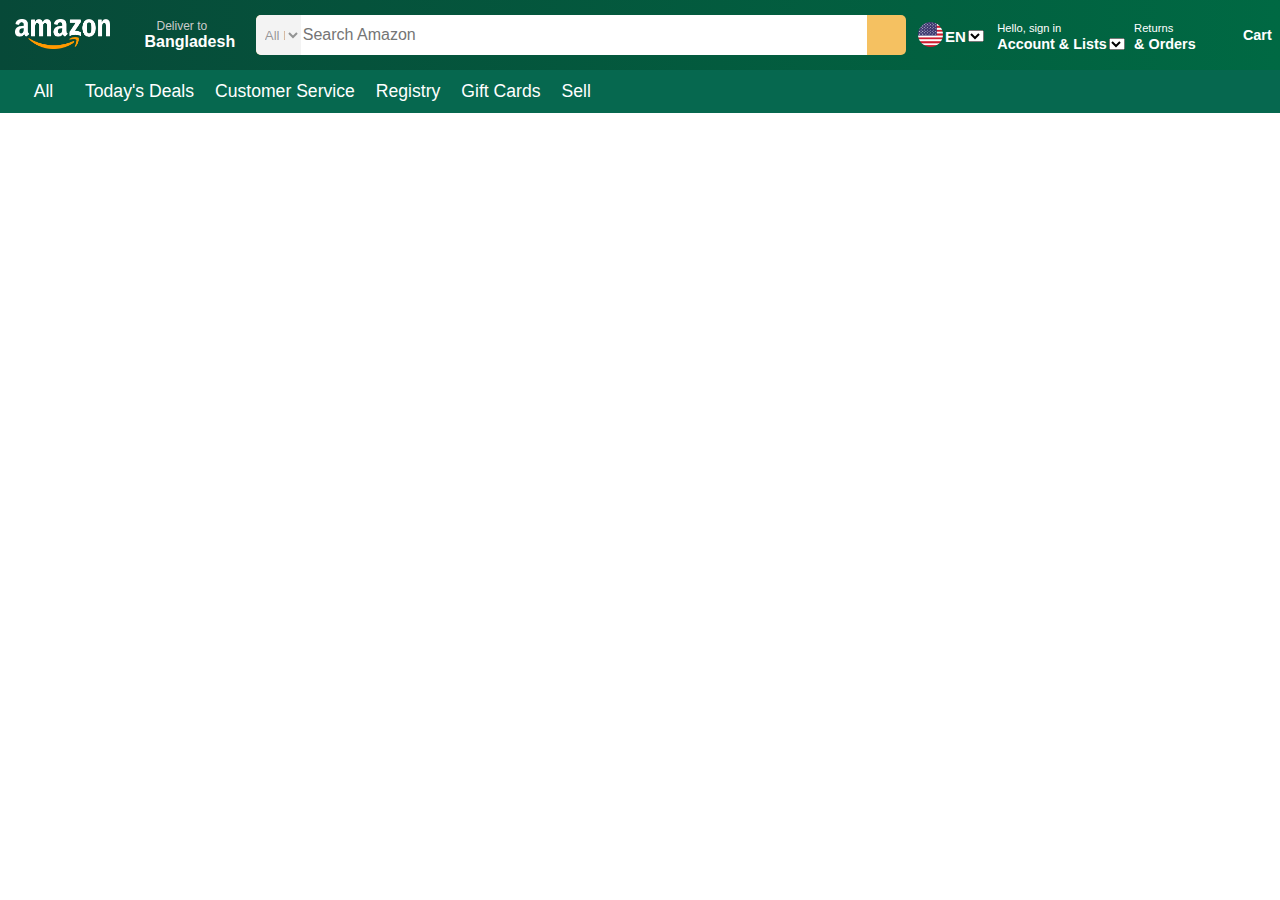
==== index.html @ 2ed767a7 "Nav-Panel updated" ====
<!DOCTYPE html>
<html lang="en">
<head>
    <meta charset="UTF-8">
    <meta name="viewport" content="width=device-width, initial-scale=1.0">
    <title>Amazon</title>
    <link rel="stylesheet" href="https://cdnjs.cloudflare.com/ajax/libs/font-awesome/6.6.0/css/all.min.css" integrity="sha512-Kc323vGBEqzTmouAECnVceyQqyqdsSiqLQISBL29aUW4U/M7pSPA/gEUZQqv1cwx4OnYxTxve5UMg5GT6L4JJg==" crossorigin="anonymous" referrerpolicy="no-referrer" />
    <link rel="stylesheet" href="./style/style.css">
</head>
<body>
    <header>
        <div class="navbar">
            <div class="nav-logo border">
                <img class="logo" src="./assets/logo3_white.png" alt="Amazon Logo">
            </div>
            <div class="nav-address border">
                <p class="add-first">Deliver to</p>
                <div class="icon-address">
                    <i class="fa-solid fa-location-dot"></i>
                    <p class="add-second">Bangladesh</p>
                </div>
            </div>
            <div class="nav-search">
                <select class="search-select" name="" id="">
                    <option value=""><p>All Department</p></option>
                    <option value="">Electronics</option>
                    <option value="">Mobile</option>
                    <option value="">Computer and Gadgets</option>
                </select>
                <input class="search-input" type="text" name="" id="" placeholder="Search Amazon">
                <div class="search-icon">
                    <i class="fa-solid fa-magnifying-glass"></i>
                </div>
            </div>
            <div class="nav-language border">
                <span class="nav-lang">
                    <div class="nav-lang-flag">
                    </div>
                    <p class="nav-lang-text">EN</p>
                    <select class="nav-lang-select" name="" id="">
                        <option value=""></option>
                        <option value="">English-EN</option>
                    </select>
                </span>
            </div>
            <div class="nav-signin border">
                <p><span>Hello, sign in</span></p>
                <span class="nav-account">
                 <p class="nav-second">Account & Lists</p>
                 <select class="nav-lang-select" name="" id="">
                     <option value=""></option>
                     <option value=""></option>
                 </select>
                </span>
            </div>
            <div class="nav-order border">
                <p><span>Returns</span></p>
                <p class="nav-second">& Orders</p>
            </div>
            <div class="nav-cart border">
                <div class="nav-cart-icon">
                    <i class="fa-solid fa-cart-shopping"></i>
                </div>
                <p class="nav-second">Cart</p>
            </div>
        </div>
        <div class="panel">
            <div class="panel-all border">
                <i class="fa-solid fa-bars"></i>
                All
            </div>
            <div class="panel-op">
                <p class="border">Today's Deals</p>
                <p class="border">Customer Service</p>
                <p class="border">Registry</p>
                <p class="border">Gift Cards</p>
                <p class="border">Sell</p>
            </div>
        </div>
    </header>
</body>
</html>
---- style/style.css ----
* {
    margin: 0px;
    font-family: Arial;
    border: border-box;
}

.navbar {
    height: 70px;
    background: linear-gradient(90deg, #074938 , #006943);
    color: white;
    display: flex;
    align-items: center;
    justify-content: space-evenly;
    border : none;

}

.border {
    border : 1px solid transparent;
}

.border:hover {
    cursor: pointer;
    border: 1px solid white;
}

/* Logo Box */

.nav-logo {
    margin: 1px;
    padding: 1px 8px 0px 6px;
    height: 49px;
    width: 99px;
    justify-items: center;
    align-content: center;
}

.logo {
    height: 30px;
    width: 95px;
}


/* Address Box */
.nav-address {
    padding: 0 9px 0 9px;
    margin: 1px;
    height: 50px;
    width: 95px;
    align-content: center;
}

.icon-address {
    display: flex;
    align-items: center;
}

.add-first {
    color: #cccccc;
    font-weight: normal;
    font-size: 0.75rem;
    justify-self: left;
    margin-left: 14px;
}

.add-second {
    color: white;
    font-size: 1rem;
    font-weight: bold;
    margin-left: 2px;
}

/* Search Box */
.nav-search {
    display: flex;
    justify-content: space-evenly;
    align-items: center;
    background-color: rgb(245, 193, 97);
    width: 650px;
    height: 40px;
    border-radius: 5px;
}

.search-select {
    display: inline-block;
    background-color: #f3f3f3;
    color: rgba(15, 17, 17, 0.425);
    width: 45px;
    height: 40px;
    text-align: center;
    border: none;
    padding-left: 5px;
    border-radius: 5px 0px 0px 5px;
}

.search-select:hover {
    background-color: #cccccc;
    color: #0f1111;
}

.search-input {
    width: 100%;
    height: 38px;
    border: none;
    font-size: 1rem;
}

.search-icon {
    display: flex;
    width: 45px;
    height: 40px;
    align-items: center;
    justify-content: center;
    font-size: 1.3rem;
    color: #0f1111b7;
    border-radius: 0px 5px 5px 0px;
    border: none;
}

.search-icon:hover {
    cursor: pointer;
    background-color: rgba(253, 177, 35, 0.945);
    color: #0f1111;
}

/* Language Box */
.nav-language {
    height: 50px;
    width: 74px;
    justify-items: center;
    align-content: center;
}

.nav-lang {
    display: flex;
    justify-content: space-evenly;
    align-items: center;
}

.nav-lang-flag {
    height: 25px;
    width: 25px;
    margin: 0px 2px 1px 0px;
    background-image: url(/assets/usa_flag.png);
    background-size: cover;
    border-radius: 50%;
}

.nav-lang-text {
    font-size: 15px;
    font-weight: bolder;
    text-align: center;
    height: 15px;

}

.nav-lang-select {
    height: 12px;
    width: 16px;
    margin: 2px 0px 0px 2px;
}

/* Account Box */
.nav-signin {
    height: 50px;
    width: auto;
    justify-items: flex-start;
    align-content: center;

}

.nav-account {
    display: flex;
}

span {
    font-size: 0.7rem;
}

.nav-second {
    font-size: 0.9rem;
    font-weight: bold;
}

.nav-order {
    height: 50px;
    width: auto;
    justify-items: flex-start;
    align-content: center;
}

/* Cart box */

.nav-cart {
    display: flex;
    height: 50px;
    justify-items: center;
    align-items: center;
}

.nav-cart-icon {
    height: 25px;
    width: 38px;
    text-align: center;
    font-size: 2rem;
}

/* Panel */

.panel {
    height: 43px;
    background-color: #06684f;
    color: white;
    font-size: 1.1rem;
    display: flex;
    align-items: center;
    justify-content: left;
    padding-left: 10px;
}

.panel-op {
    display: flex;
    text-align: center;
    justify-content: space-evenly;
    gap: 15px;
    margin-left: 10px;

}

.panel-all {
    height: 36px;
    width: 60px;
    display: flex;
    align-items: center;
    justify-content: center;
    border: 1px solid transparent;
    gap: 5px;

}

.panel-op p {
    height: 35px;
    display: flex;
    align-items: center;
    justify-content: center;
    border: 1px solid transparent;
    padding: 2px;
}
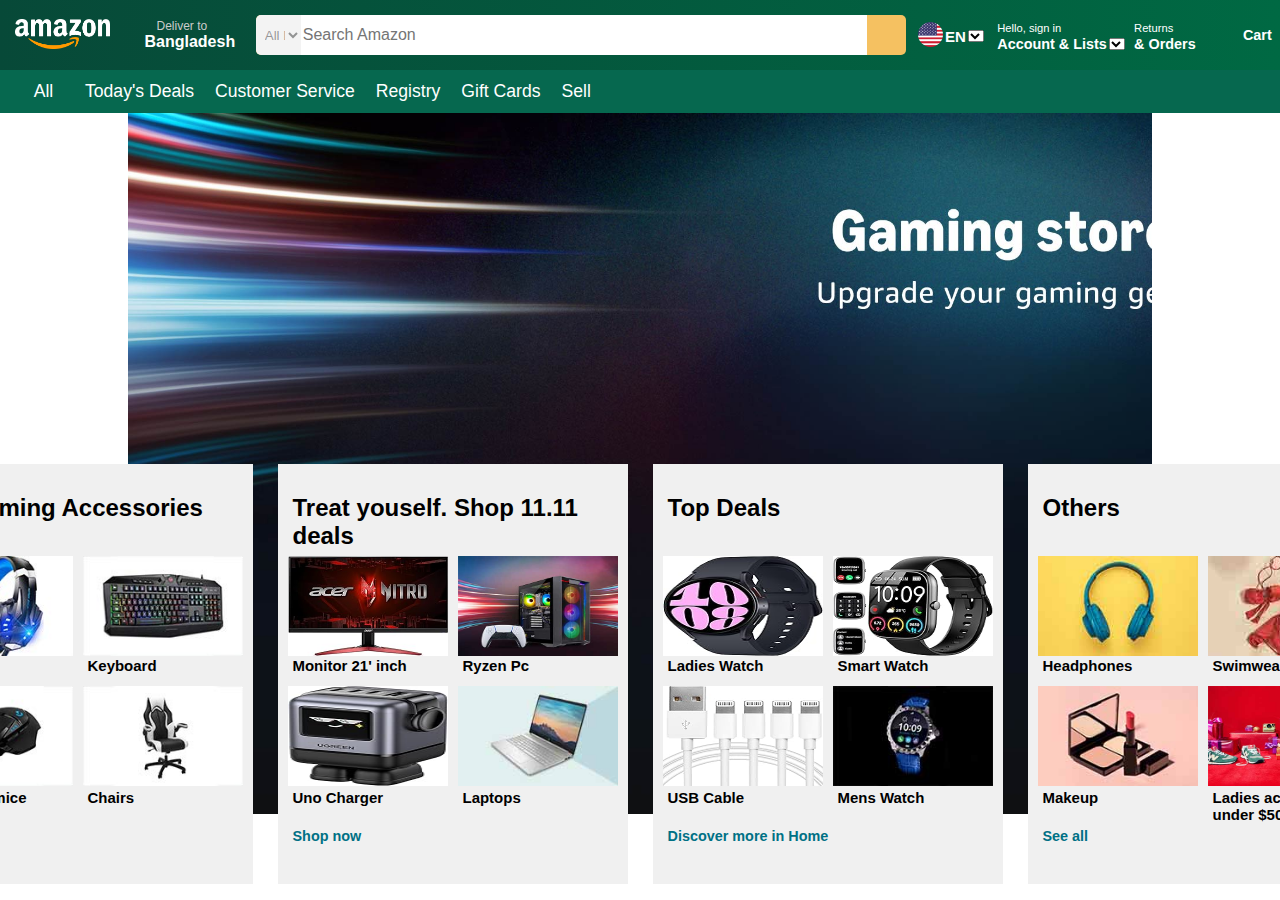
==== commit c363968a: "herosection added" ====
--- a/index.html
+++ b/index.html
@@ -78,5 +78,79 @@
             </div>
         </div>
     </header>
+    <main>
+        <div class="herosection">
+            <div class="herosection-img">
+
+            </div>
+            <div class="herosection-shop">
+                <div class="shop-box">
+                    <h1>Top Gaming Accessories</h1>
+                    <div class="shop-box-grid Grid">
+                        <img src="./assets/gaming_accessories1.png" alt="">
+                        <img src="./assets/gaming_accessories2.png" alt="">
+                        <img src="./assets/gaming_accessories3.png" alt="">
+                        <img src="./assets/gaming_accessories4.png" alt="">
+                    </div>
+                    <div class="shop-box-grid-text Grid">
+                        <h3>Headsets</h3>
+                        <h3>Keyboard</h3>
+                        <h3>Computer mice</h3>
+                        <h3>Chairs</h3>
+                    </div>
+                    <p>See more</p>
+                </div>
+                <div class="shop-box">
+                    <h1>Treat youself. Shop 11.11 deals</h1>
+                    <div class="shop-box-grid Grid">
+                        <img src="./assets/top_deal1.png" alt="">
+                        <img src="./assets/top_deal2.png" alt="">
+                        <img src="./assets/top_deal3.png" alt="">
+                        <img src="./assets/top_deal4.png" alt="">
+                    </div>
+                    <div class="shop-box-grid-text Grid">
+                        <h3>Monitor 21' inch</h3>
+                        <h3>Ryzen Pc</h3>
+                        <h3>Uno Charger</h3>
+                        <h3>Laptops</h3>
+                    </div>
+                    <p>Shop now</p>
+                </div>
+                <div class="shop-box">
+                   <h1>Top Deals</h1>
+                   <div class="shop-box-grid Grid">
+                        <img src="./assets/gadget1.png" alt="">
+                        <img src="./assets/gadget2.png" alt="">
+                        <img src="./assets/gadget3.png" alt="">
+                        <img src="./assets/gadget4.png" alt="">
+                   </div>
+                   <div class="shop-box-grid-text Grid">
+                        <h3>Ladies Watch</h3>
+                        <h3>Smart Watch</h3>
+                        <h3>USB Cable</h3>
+                        <h3>Mens Watch</h3>
+                </div>
+                   <p>Discover more in Home</p>
+                </div>
+                <div class="shop-box">
+                    <h1>Others</h1>
+                    <div class="shop-box-grid Grid">
+                        <img src="./assets/gadget5.png" alt="">
+                        <img src="./assets/others1.png" alt="">
+                        <img src="./assets/others2.png" alt="">
+                        <img src="./assets/others3.png" alt="">
+
+                    </div>
+                    <div class="shop-box-grid-text Grid">
+                        <h3>Headphones</h3>
+                        <h3>Swimwears</h3>
+                        <h3>Makeup</h3>
+                        <h3>Ladies accessories under $50</h3>
+                    </div>
+                    <p>See all</p>
+                </div>
+            </div>
+        </div>
+    </main>
 </body>
 </html>--- a/style/style.css
+++ b/style/style.css
@@ -12,7 +12,6 @@
     align-items: center;
     justify-content: space-evenly;
     border : none;
-
 }
 
 .border {
@@ -246,3 +245,93 @@
     border: 1px solid transparent;
     padding: 2px;
 }
+
+/* herosection */
+
+.herosection {
+    display: flex;
+    align-items: center;
+    flex-direction: column;
+    position: relative;
+}
+
+.herosection-img {
+    height: 700px;
+    width: 80%;
+    background-image: url(../assets/Banner.png);
+    background-size: cover;
+    border-bottom: 1px solid #0f1111;
+}
+
+.herosection-shop {
+    display: flex;
+    gap: 25px;
+    position: absolute;
+    top: 50%;
+    z-index: 0;
+}
+
+.shop-box {
+    position: relative;
+    height: 420px;
+    width: 350px;
+    background-color: rgb(240, 240, 240);
+}
+
+.shop-box:hover {
+    background-color: rgb(230, 230, 230);
+}
+
+.shop-box-grid {
+    position: absolute;
+    display: grid;
+    grid-template-columns: 160px 160px;
+    gap: 10px;
+    row-gap: 30px;
+    top: 22%;
+    left: 10px;
+
+}
+
+.shop-box-grid-text {
+    position: absolute;
+    display: grid;
+    grid-template-columns: 170px 170px;
+    row-gap: 115px; 
+    top: 46%;
+    left: 15px;
+    font-size: 0.8rem;
+    font-weight: none;
+}
+
+.shop-box-grid img {
+    height: 100px;
+    width: 160px;
+}
+
+.shop-box h1 {
+    font-size: 1.5rem;
+    display: flex;
+    justify-content: left;
+    margin-top: 30px;
+    margin-left: 15px;
+    text-align: left;
+}
+
+.shop-box p {
+    position: absolute;
+    bottom: 40px;
+    left: 15px;
+    font-size: 0.9rem;
+    font-weight: 700;
+    color: #007185;
+}
+
+.shop-box p:hover {
+    cursor: pointer;
+    color: rgb(253, 115, 35);
+}
+
+.Grid:hover {
+    cursor: pointer;
+}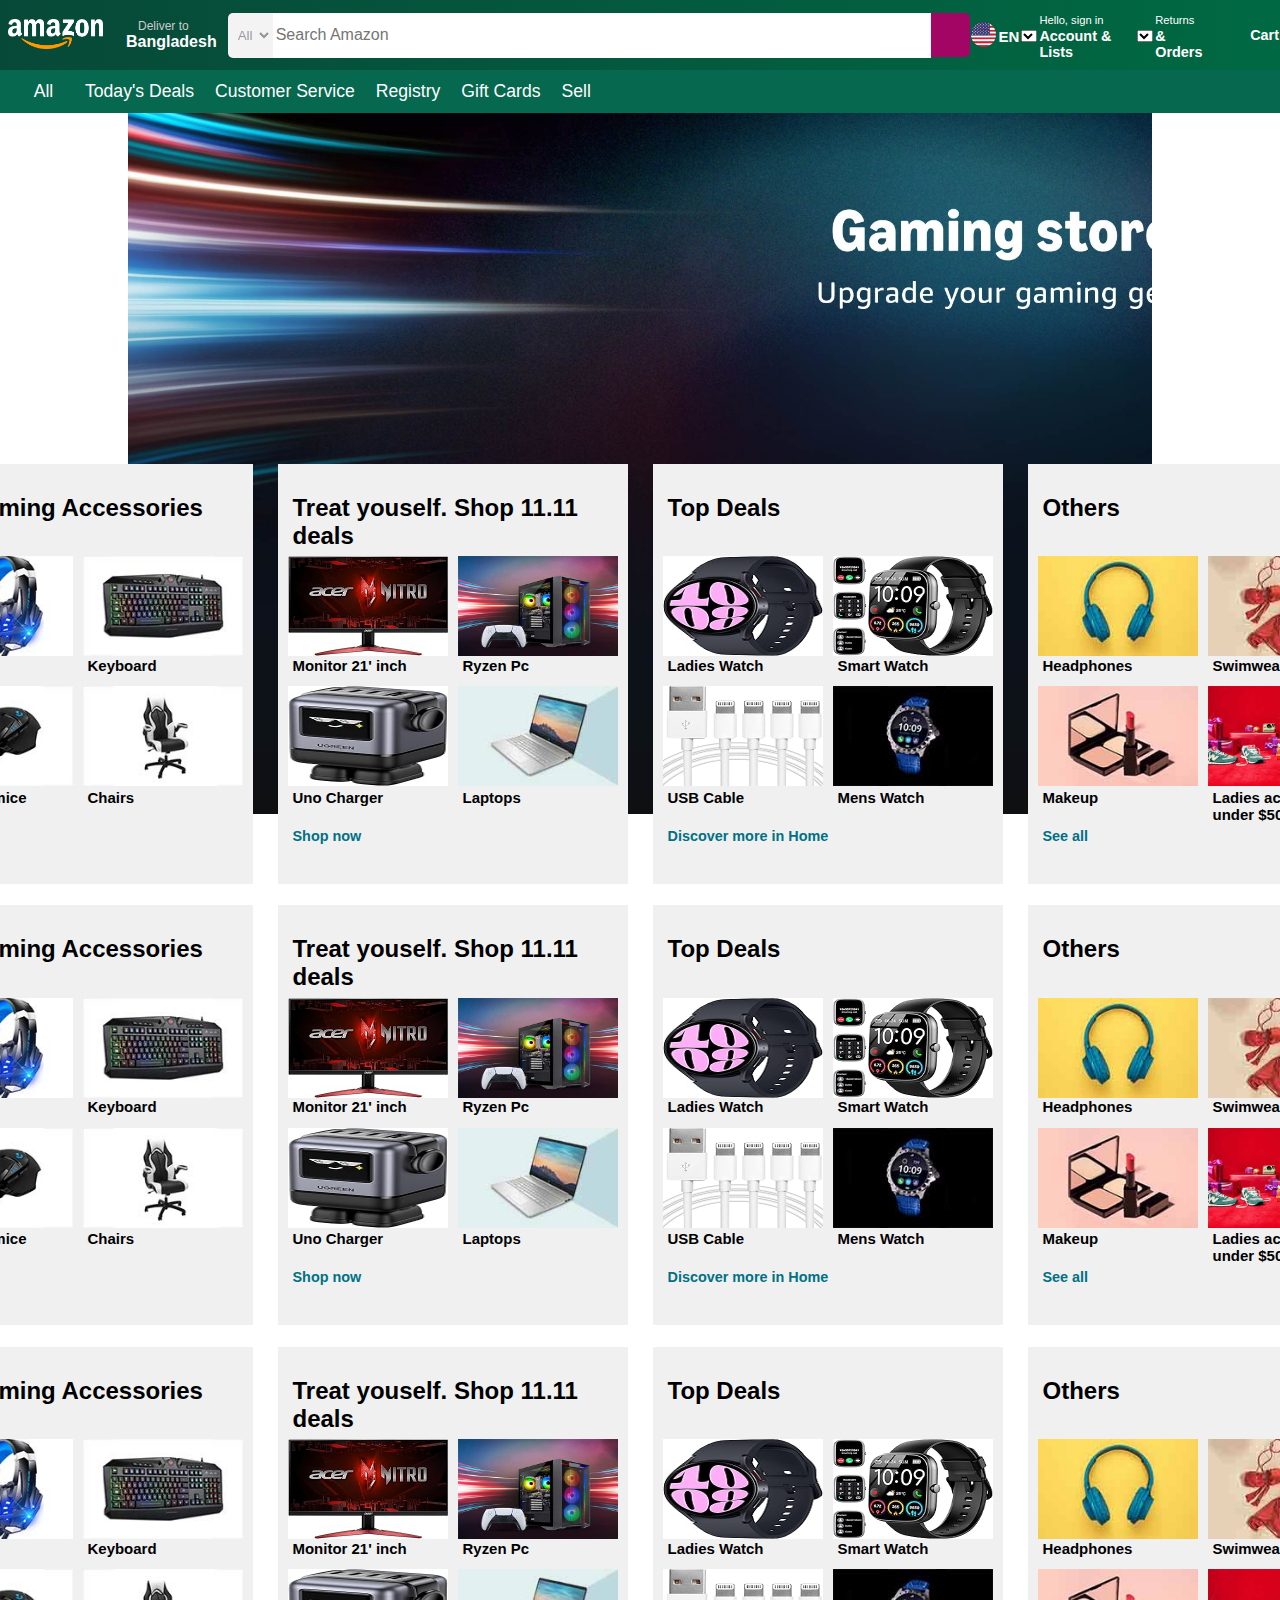
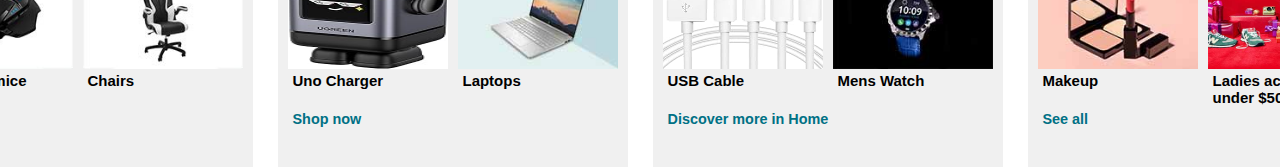
==== commit 132bd404: "new shop section added" ====
--- a/index.html
+++ b/index.html
@@ -150,6 +150,140 @@
                     <p>See all</p>
                 </div>
             </div>
+            <div class="herosection-shop_3">
+                <div class="shop-box">
+                    <h1>Top Gaming Accessories</h1>
+                    <div class="shop-box-grid Grid">
+                        <img src="./assets/gaming_accessories1.png" alt="">
+                        <img src="./assets/gaming_accessories2.png" alt="">
+                        <img src="./assets/gaming_accessories3.png" alt="">
+                        <img src="./assets/gaming_accessories4.png" alt="">
+                    </div>
+                    <div class="shop-box-grid-text Grid">
+                        <h3>Headsets</h3>
+                        <h3>Keyboard</h3>
+                        <h3>Computer mice</h3>
+                        <h3>Chairs</h3>
+                    </div>
+                    <p>See more</p>
+                </div>
+                <div class="shop-box">
+                    <h1>Treat youself. Shop 11.11 deals</h1>
+                    <div class="shop-box-grid Grid">
+                        <img src="./assets/top_deal1.png" alt="">
+                        <img src="./assets/top_deal2.png" alt="">
+                        <img src="./assets/top_deal3.png" alt="">
+                        <img src="./assets/top_deal4.png" alt="">
+                    </div>
+                    <div class="shop-box-grid-text Grid">
+                        <h3>Monitor 21' inch</h3>
+                        <h3>Ryzen Pc</h3>
+                        <h3>Uno Charger</h3>
+                        <h3>Laptops</h3>
+                    </div>
+                    <p>Shop now</p>
+                </div>
+                <div class="shop-box">
+                   <h1>Top Deals</h1>
+                   <div class="shop-box-grid Grid">
+                        <img src="./assets/gadget1.png" alt="">
+                        <img src="./assets/gadget2.png" alt="">
+                        <img src="./assets/gadget3.png" alt="">
+                        <img src="./assets/gadget4.png" alt="">
+                   </div>
+                   <div class="shop-box-grid-text Grid">
+                        <h3>Ladies Watch</h3>
+                        <h3>Smart Watch</h3>
+                        <h3>USB Cable</h3>
+                        <h3>Mens Watch</h3>
+                </div>
+                   <p>Discover more in Home</p>
+                </div>
+                <div class="shop-box">
+                    <h1>Others</h1>
+                    <div class="shop-box-grid Grid">
+                        <img src="./assets/gadget5.png" alt="">
+                        <img src="./assets/others1.png" alt="">
+                        <img src="./assets/others2.png" alt="">
+                        <img src="./assets/others3.png" alt="">
+
+                    </div>
+                    <div class="shop-box-grid-text Grid">
+                        <h3>Headphones</h3>
+                        <h3>Swimwears</h3>
+                        <h3>Makeup</h3>
+                        <h3>Ladies accessories under $50</h3>
+                    </div>
+                    <p>See all</p>
+                </div>
+            </div>
+            <div class="herosection-shop_2">
+                <div class="shop-box">
+                    <h1>Top Gaming Accessories</h1>
+                    <div class="shop-box-grid Grid">
+                        <img src="./assets/gaming_accessories1.png" alt="">
+                        <img src="./assets/gaming_accessories2.png" alt="">
+                        <img src="./assets/gaming_accessories3.png" alt="">
+                        <img src="./assets/gaming_accessories4.png" alt="">
+                    </div>
+                    <div class="shop-box-grid-text Grid">
+                        <h3>Headsets</h3>
+                        <h3>Keyboard</h3>
+                        <h3>Computer mice</h3>
+                        <h3>Chairs</h3>
+                    </div>
+                    <p>See more</p>
+                </div>
+                <div class="shop-box">
+                    <h1>Treat youself. Shop 11.11 deals</h1>
+                    <div class="shop-box-grid Grid">
+                        <img src="./assets/top_deal1.png" alt="">
+                        <img src="./assets/top_deal2.png" alt="">
+                        <img src="./assets/top_deal3.png" alt="">
+                        <img src="./assets/top_deal4.png" alt="">
+                    </div>
+                    <div class="shop-box-grid-text Grid">
+                        <h3>Monitor 21' inch</h3>
+                        <h3>Ryzen Pc</h3>
+                        <h3>Uno Charger</h3>
+                        <h3>Laptops</h3>
+                    </div>
+                    <p>Shop now</p>
+                </div>
+                <div class="shop-box">
+                   <h1>Top Deals</h1>
+                   <div class="shop-box-grid Grid">
+                        <img src="./assets/gadget1.png" alt="">
+                        <img src="./assets/gadget2.png" alt="">
+                        <img src="./assets/gadget3.png" alt="">
+                        <img src="./assets/gadget4.png" alt="">
+                   </div>
+                   <div class="shop-box-grid-text Grid">
+                        <h3>Ladies Watch</h3>
+                        <h3>Smart Watch</h3>
+                        <h3>USB Cable</h3>
+                        <h3>Mens Watch</h3>
+                </div>
+                   <p>Discover more in Home</p>
+                </div>
+                <div class="shop-box">
+                    <h1>Others</h1>
+                    <div class="shop-box-grid Grid">
+                        <img src="./assets/gadget5.png" alt="">
+                        <img src="./assets/others1.png" alt="">
+                        <img src="./assets/others2.png" alt="">
+                        <img src="./assets/others3.png" alt="">
+
+                    </div>
+                    <div class="shop-box-grid-text Grid">
+                        <h3>Headphones</h3>
+                        <h3>Swimwears</h3>
+                        <h3>Makeup</h3>
+                        <h3>Ladies accessories under $50</h3>
+                    </div>
+                    <p>See all</p>
+                </div>
+            </div>
         </div>
     </main>
 </body>
--- a/style/style.css
+++ b/style/style.css
@@ -74,10 +74,11 @@
     display: flex;
     justify-content: space-evenly;
     align-items: center;
-    background-color: rgb(245, 193, 97);
-    width: 650px;
-    height: 40px;
+    background-color: #a30564;
+    width: 65%;
+    height: 44px;
     border-radius: 5px;
+    border: none;
 }
 
 .search-select {
@@ -85,9 +86,9 @@
     background-color: #f3f3f3;
     color: rgba(15, 17, 17, 0.425);
     width: 45px;
-    height: 40px;
+    height: 45px;
     text-align: center;
-    border: none;
+    border: 1px solid transparent;
     padding-left: 5px;
     border-radius: 5px 0px 0px 5px;
 }
@@ -99,27 +100,27 @@
 
 .search-input {
     width: 100%;
-    height: 38px;
-    border: none;
+    height: 41px;
+    border: 1px solid transparent;
     font-size: 1rem;
 }
 
 .search-icon {
     display: flex;
     width: 45px;
-    height: 40px;
+    height: 45px;
     align-items: center;
     justify-content: center;
     font-size: 1.3rem;
-    color: #0f1111b7;
+    color: white;
     border-radius: 0px 5px 5px 0px;
     border: none;
 }
 
 .search-icon:hover {
     cursor: pointer;
-    background-color: rgba(253, 177, 35, 0.945);
-    color: #0f1111;
+    background-color: #7F1153;
+    color: white;
 }
 
 /* Language Box */
@@ -140,7 +141,7 @@
     height: 25px;
     width: 25px;
     margin: 0px 2px 1px 0px;
-    background-image: url(/assets/usa_flag.png);
+    background-image: url(../assets/usa_flag.png);
     background-size: cover;
     border-radius: 50%;
 }
@@ -150,7 +151,6 @@
     font-weight: bolder;
     text-align: center;
     height: 15px;
-
 }
 
 .nav-lang-select {
@@ -268,6 +268,22 @@
     gap: 25px;
     position: absolute;
     top: 50%;
+    z-index: 0;
+}
+
+.herosection-shop_2 {
+    display: flex;
+    gap: 25px;
+    position: absolute;
+    top: 113%;
+    z-index: 0;
+}
+
+.herosection-shop_3 {
+    display: flex;
+    gap: 25px;
+    position: absolute;
+    top: 176%;
     z-index: 0;
 }
 
@@ -334,4 +350,5 @@
 
 .Grid:hover {
     cursor: pointer;
-}+}
+
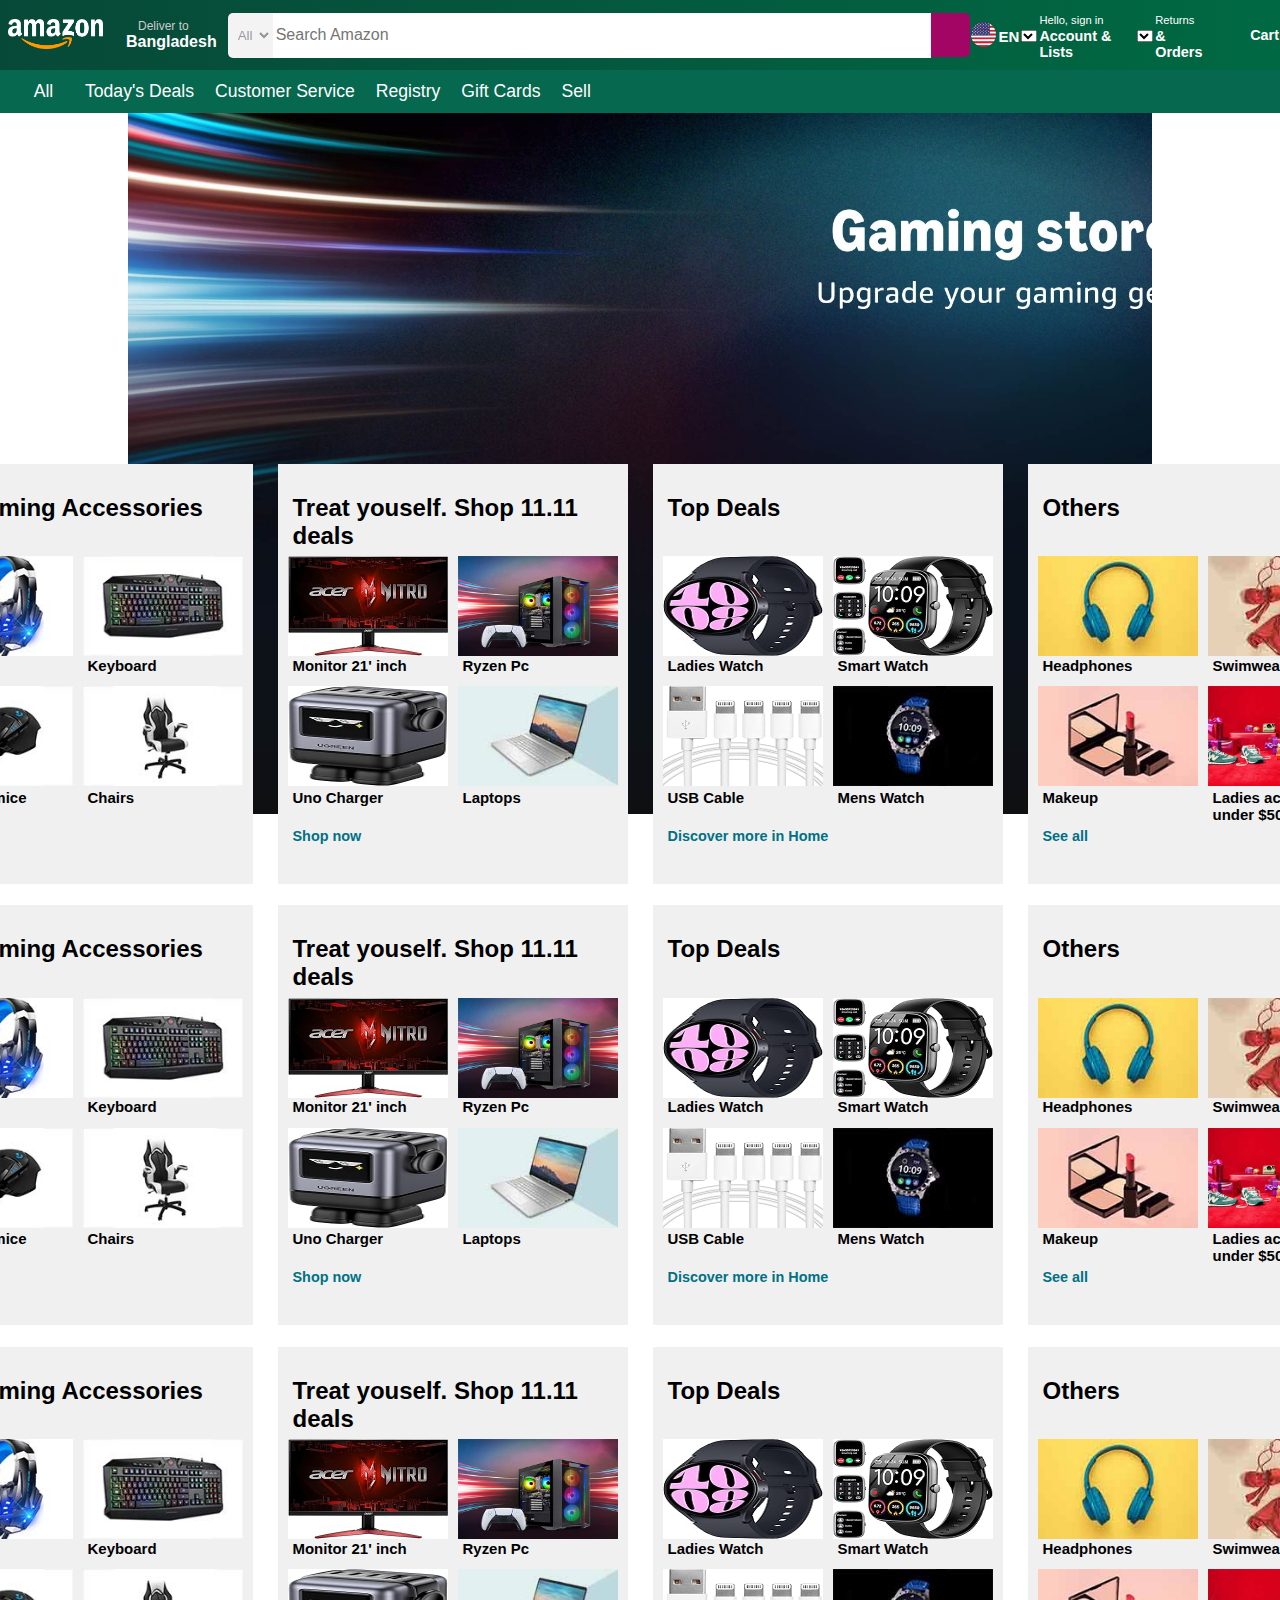
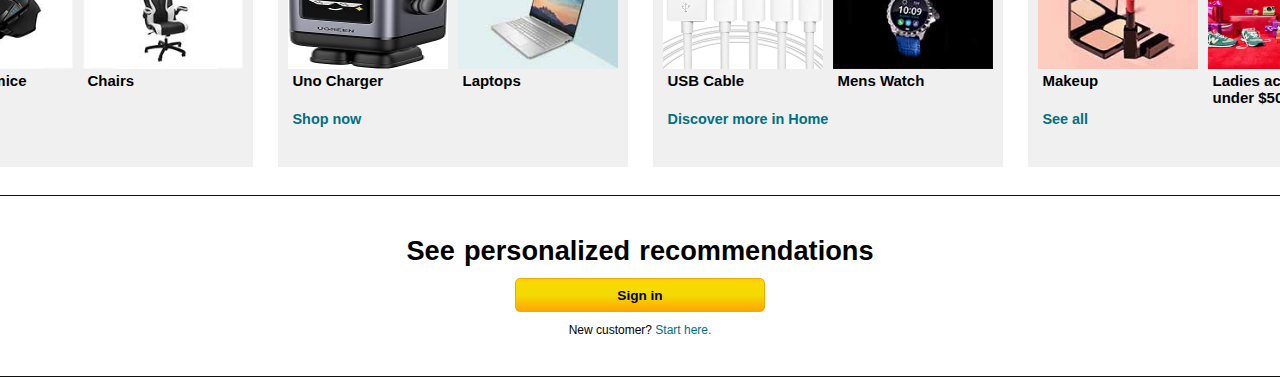
==== commit ceca7695: "herosection bottom sign in panel added" ====
--- a/index.html
+++ b/index.html
@@ -284,6 +284,11 @@
                     <p>See all</p>
                 </div>
             </div>
+            <div class="herosection-sign-in">
+                <h1>See personalized recommendations</h1>
+                <button>Sign in</button>
+                <p>New customer? <span>Start here.</span></p>
+            </div>
         </div>
     </main>
 </body>
--- a/style/style.css
+++ b/style/style.css
@@ -352,3 +352,54 @@
     cursor: pointer;
 }
 
+/* herosection bottom */
+
+.herosection-sign-in {
+    /* background-color: #cccccc; */
+    height: 180px;
+    width: 100%;
+    display: flex;
+    flex-direction: column;
+    justify-content: center;
+    align-items: center;
+    gap: 11px;
+    position: absolute;
+    top: 240%;
+    border-top: 1px solid #0f1111;
+    border-bottom: 1px solid #0f1111;
+}
+
+.herosection-sign-in h1 {
+    font-size: 1.7rem;
+    font-weight: bold;
+    word-spacing: 0.1rem;
+    text-align: center;
+}
+
+.herosection-sign-in button {
+    height: 34px;
+    width: 250px;
+    background: linear-gradient(-180deg, rgb(253, 215, 2) , rgb(243, 219, 2), orange);
+    border-radius: 5px;
+    border: 1px solid orange;
+    text-align: center;
+    font-weight: bold;
+    font-size: 0.85rem;
+}
+
+.herosection-sign-in p {
+    font-size: 0.75rem;
+    font-weight: 500;
+}
+
+.herosection-sign-in span {
+    font-size: 0.75rem;
+    font-weight: 500;
+    color: #007185;
+}
+
+.herosection-sign-in span:hover {
+    cursor: pointer;
+    color: rgb(228, 150, 4);
+}
+
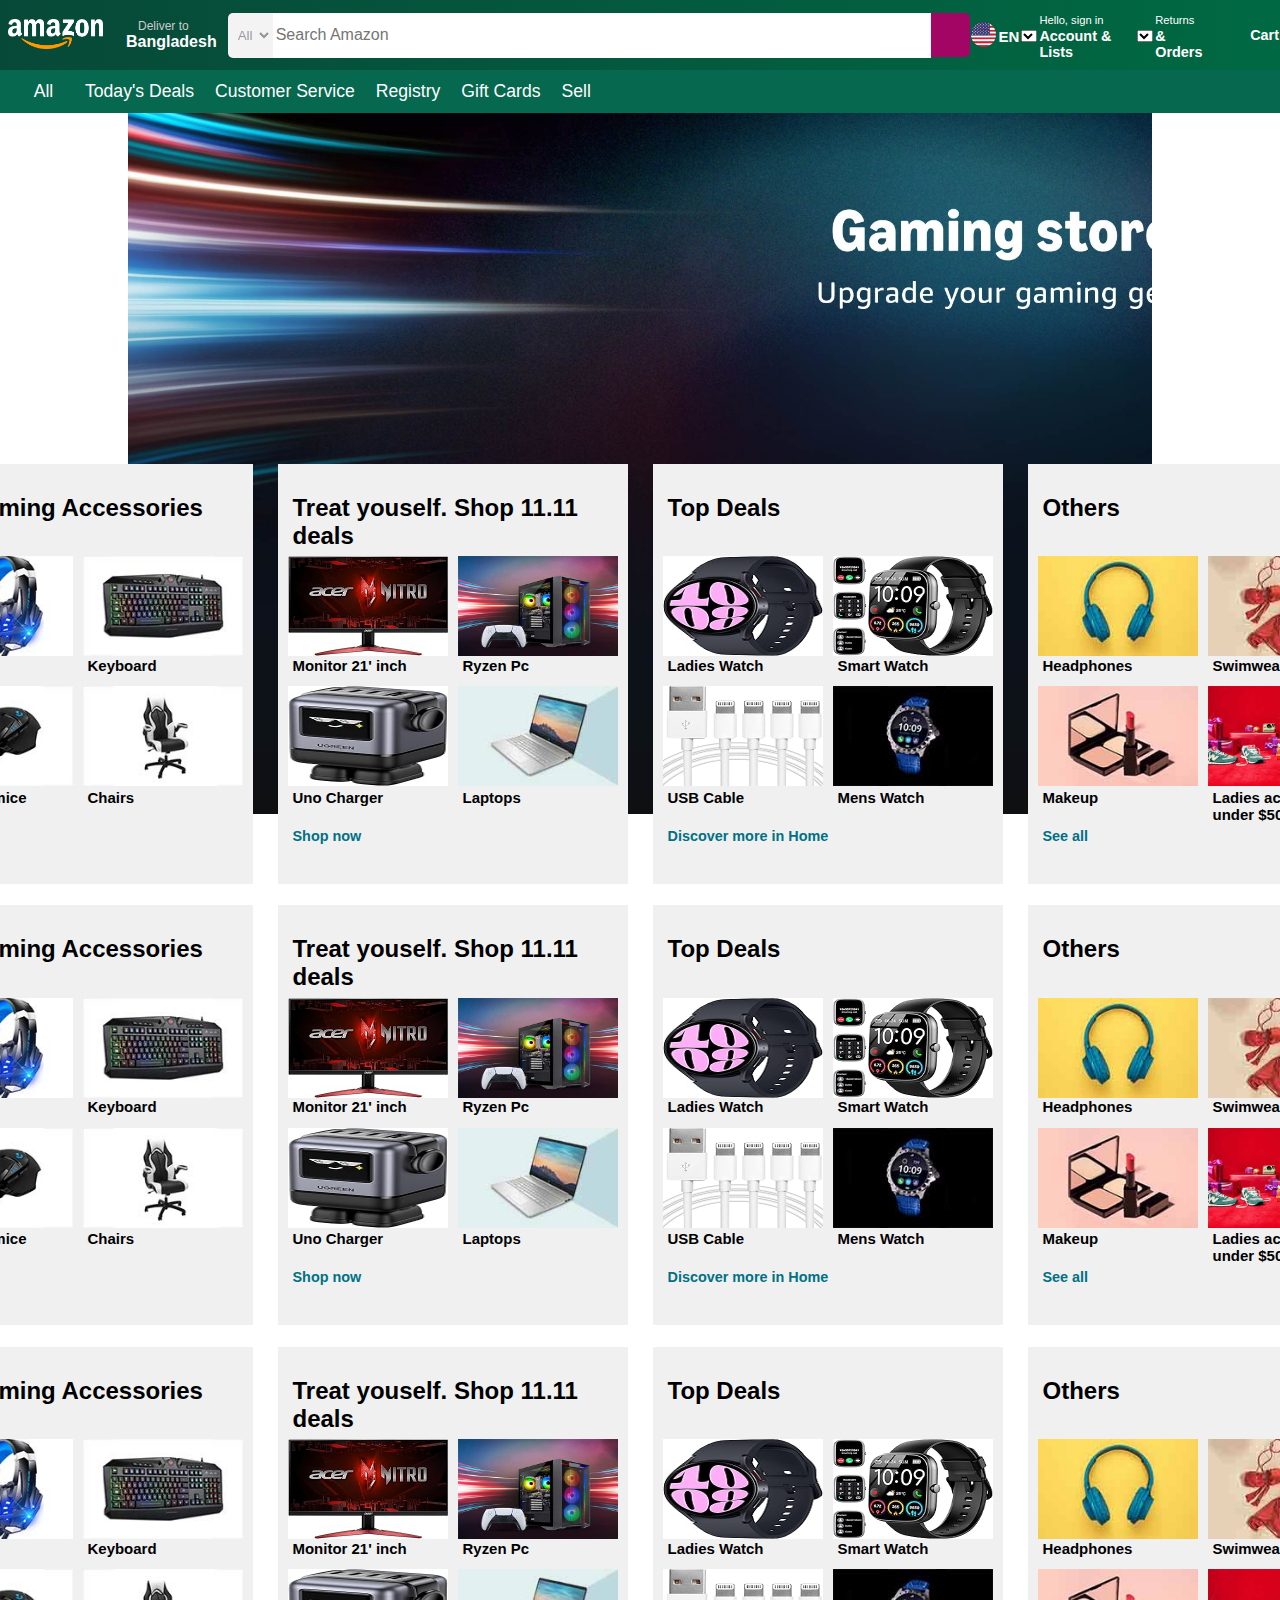
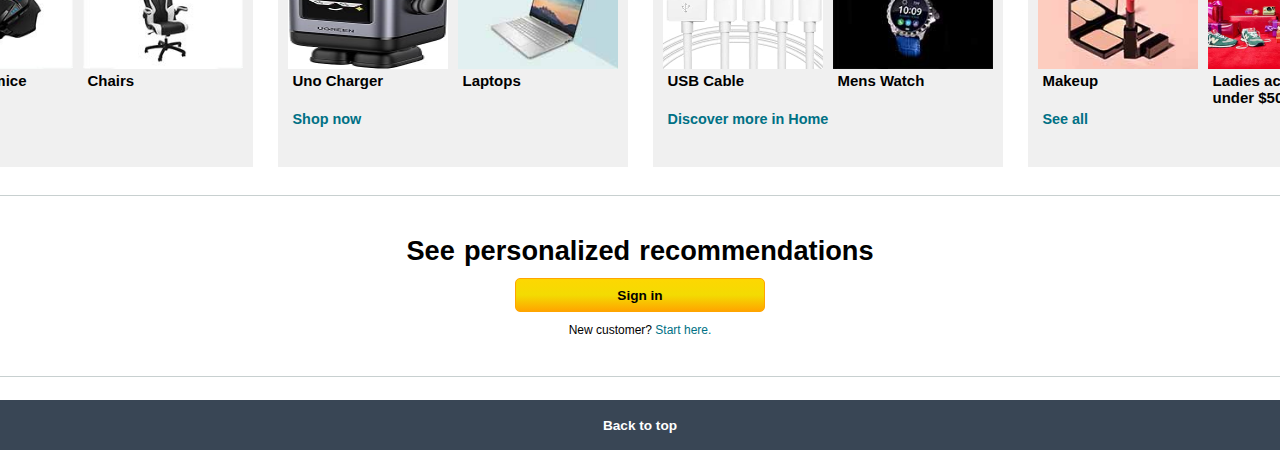
==== commit 54581210: "footer panel-1 added" ====
--- a/index.html
+++ b/index.html
@@ -8,8 +8,10 @@
     <link rel="stylesheet" href="./style/style.css">
 </head>
 <body>
+
+    <!-- header section -->
     <header>
-        <div class="navbar">
+        <div class="navbar" id="navbar">
             <div class="nav-logo border">
                 <img class="logo" src="./assets/logo3_white.png" alt="Amazon Logo">
             </div>
@@ -78,11 +80,17 @@
             </div>
         </div>
     </header>
+
+    <!-- Main section  -->
+
     <main>
         <div class="herosection">
             <div class="herosection-img">
 
             </div>
+
+            <!-- herosection-1 -->
+
             <div class="herosection-shop">
                 <div class="shop-box">
                     <h1>Top Gaming Accessories</h1>
@@ -150,7 +158,10 @@
                     <p>See all</p>
                 </div>
             </div>
-            <div class="herosection-shop_3">
+
+            <!-- herosection-2 -->
+
+            <div class="herosection-shop_2">
                 <div class="shop-box">
                     <h1>Top Gaming Accessories</h1>
                     <div class="shop-box-grid Grid">
@@ -217,7 +228,13 @@
                     <p>See all</p>
                 </div>
             </div>
-            <div class="herosection-shop_2">
+
+
+
+            <!-- herosection-3 -->
+
+
+            <div class="herosection-shop_3">
                 <div class="shop-box">
                     <h1>Top Gaming Accessories</h1>
                     <div class="shop-box-grid Grid">
@@ -284,6 +301,10 @@
                     <p>See all</p>
                 </div>
             </div>
+
+
+            <!-- herosection-sign-in -->
+
             <div class="herosection-sign-in">
                 <h1>See personalized recommendations</h1>
                 <button>Sign in</button>
@@ -291,5 +312,13 @@
             </div>
         </div>
     </main>
+
+    <!-- footer section -->
+
+    <footer>
+        <div class="footer-panel1">
+            <a href="#navbar">Back to top</a>
+        </div>
+    </footer>
 </body>
 </html>--- a/style/style.css
+++ b/style/style.css
@@ -355,7 +355,6 @@
 /* herosection bottom */
 
 .herosection-sign-in {
-    /* background-color: #cccccc; */
     height: 180px;
     width: 100%;
     display: flex;
@@ -365,8 +364,8 @@
     gap: 11px;
     position: absolute;
     top: 240%;
-    border-top: 1px solid #0f1111;
-    border-bottom: 1px solid #0f1111;
+    border-top: 1px solid hsl(180, 8%, 80%);
+    border-bottom: 1px solid hsl(180, 8%, 80%);
 }
 
 .herosection-sign-in h1 {
@@ -403,3 +402,30 @@
     color: rgb(228, 150, 4);
 }
 
+/* Footer section */
+
+.footer-panel1 {
+    position: absolute;
+    top: 2000px;
+    height: 50px;
+    width: 100%;
+    bottom: 0;
+    background-color: #394655;
+    color: white;
+    display: flex;
+    justify-content: center;
+    align-items: center;
+}
+
+.footer-panel1:hover {
+    cursor: pointer;
+    background-color: #485769;
+}
+
+.footer-panel1 a {
+    position: relative;
+    color: white;
+    text-decoration: none;
+    font-size: 0.85rem;
+    font-weight: bold;
+}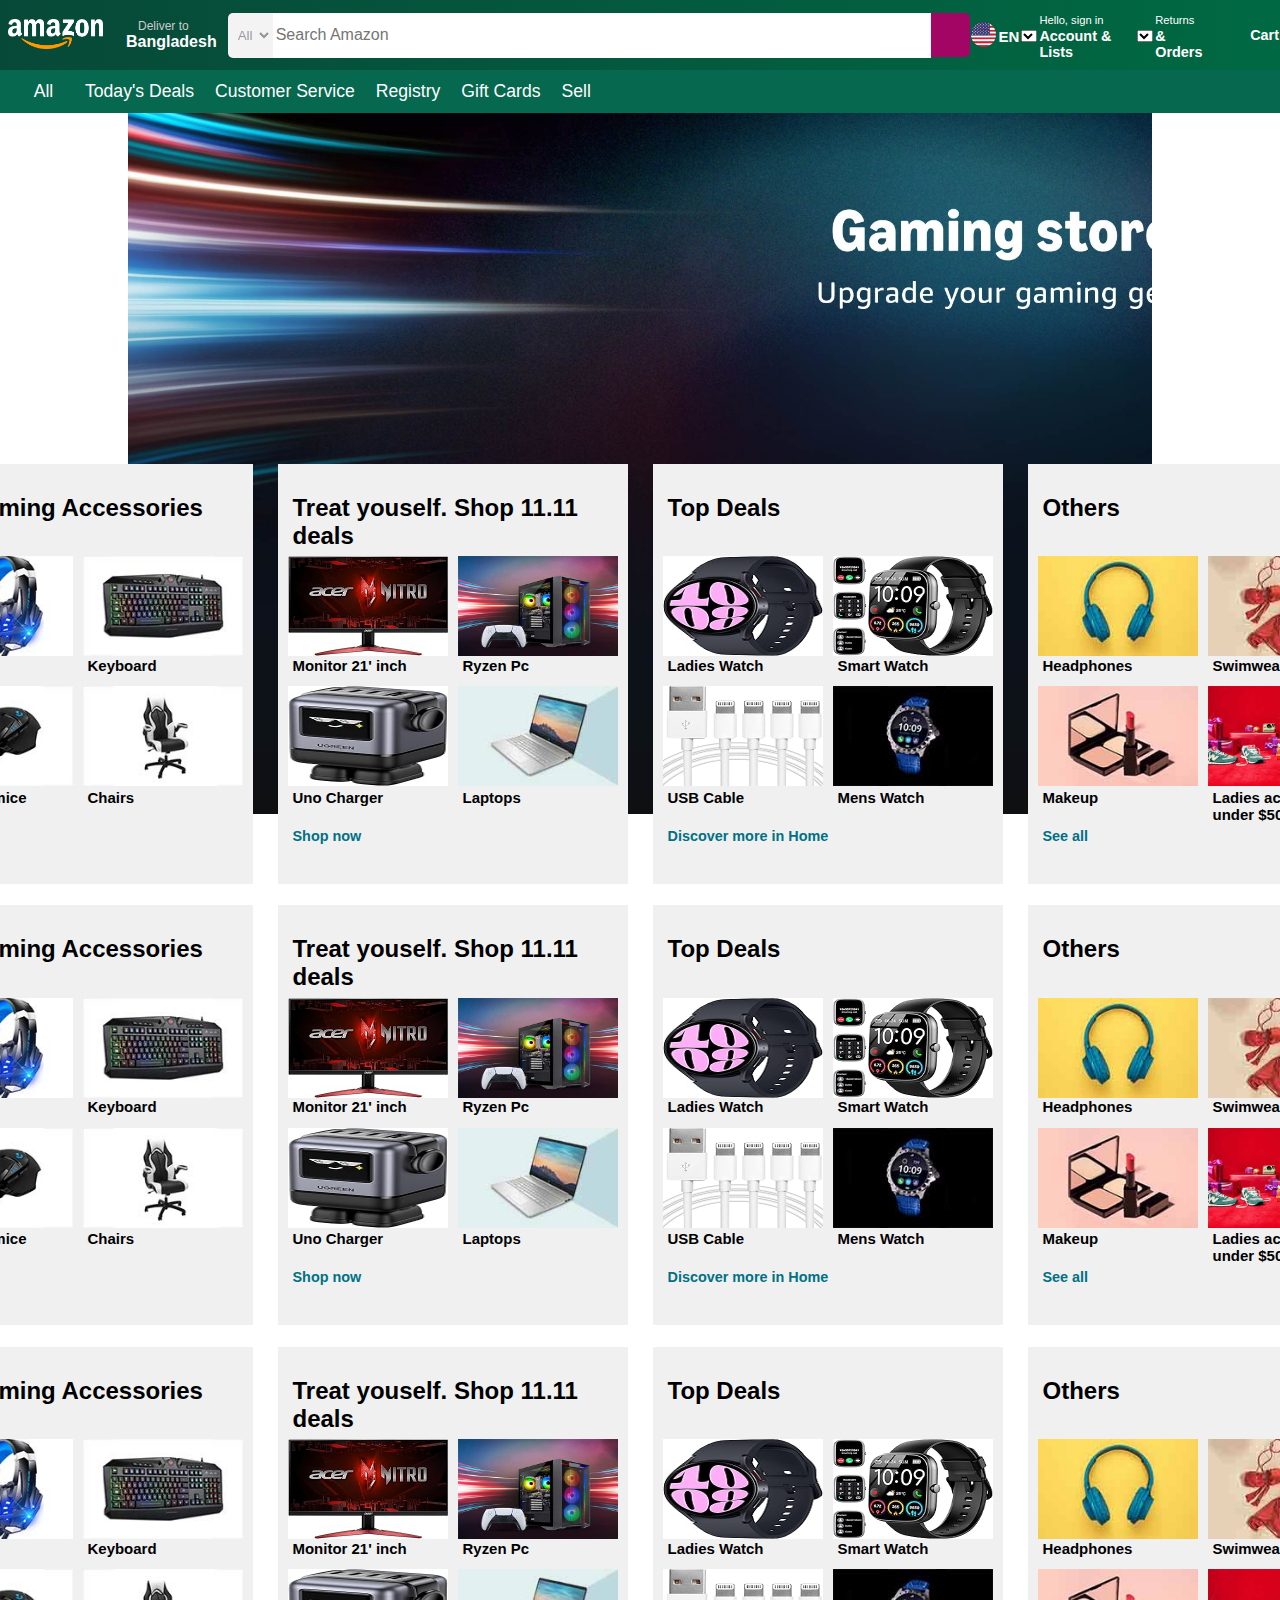
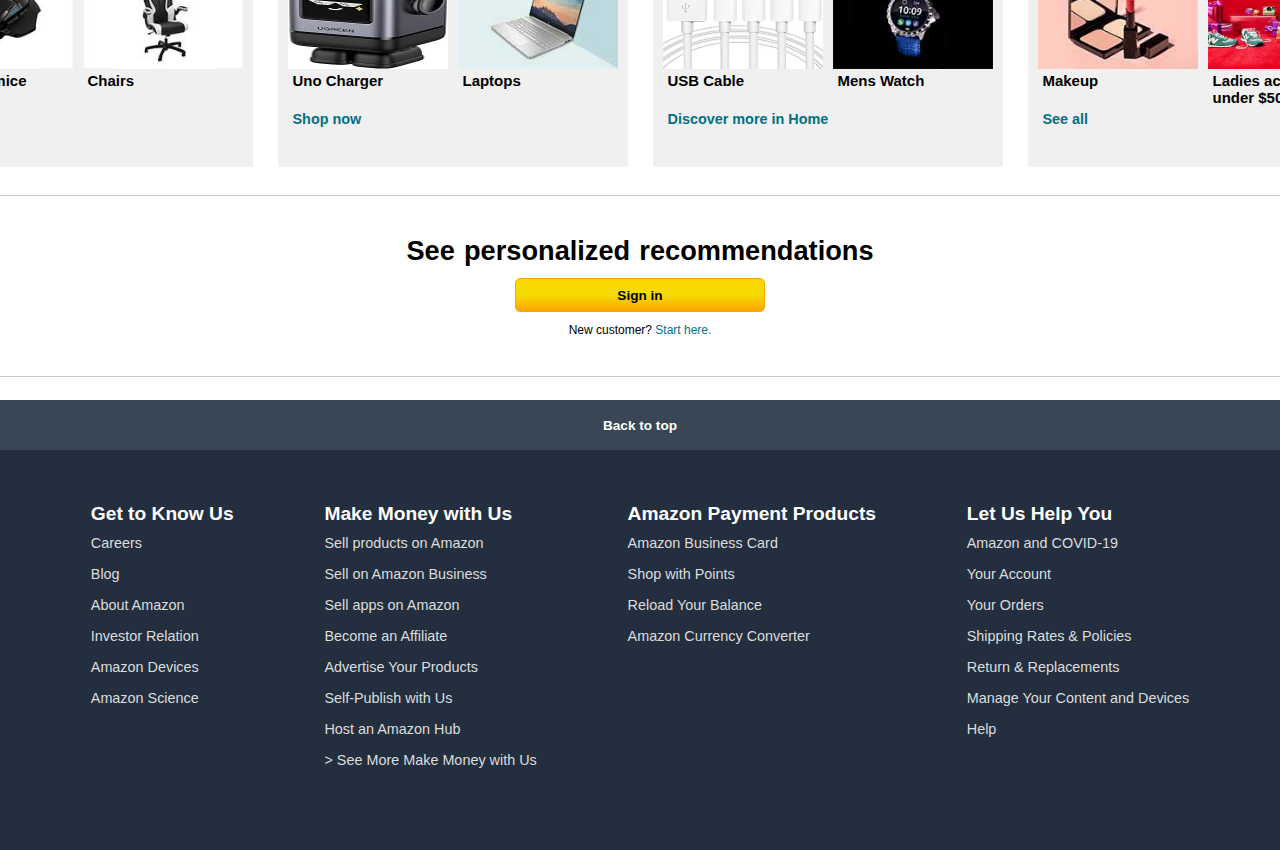
==== commit ca9e2d51: "footer panel-2 added" ====
--- a/index.html
+++ b/index.html
@@ -319,6 +319,53 @@
         <div class="footer-panel1">
             <a href="#navbar">Back to top</a>
         </div>
+        <div class="footer-panel2">
+            <div class="footer-panel2-div">
+                <h2>Get to Know Us</h2>
+                <ul>
+                    <li>Careers</li>
+                    <li>Blog</li>
+                    <li>About Amazon</li>
+                    <li>Investor Relation</li>
+                    <li>Amazon Devices</li>
+                    <li>Amazon Science</li>
+                </ul>
+            </div>
+            <div class="footer-panel2-div">
+                <h2>Make Money with Us</h2>
+                <ul>
+                    <li>Sell products on Amazon</li>
+                    <li>Sell on Amazon Business</li>
+                    <li>Sell apps on Amazon</li>
+                    <li>Become an Affiliate</li>
+                    <li>Advertise Your Products</li>
+                    <li>Self-Publish with Us</li>
+                    <li>Host an Amazon Hub</li>
+                    <li>&#62; See More Make Money with Us</li>
+                </ul>
+            </div>
+            <div class="footer-panel2-div">
+                <h2>Amazon Payment Products</h2>
+                <ul>
+                    <li>Amazon Business Card</li>
+                    <li>Shop with Points</li>
+                    <li>Reload Your Balance</li>
+                    <li>Amazon Currency Converter</li>
+                </ul>
+            </div>
+            <div class="footer-panel2-div">
+                <h2>Let Us Help You</h2>
+                <ul>
+                    <li>Amazon and COVID-19</li>
+                    <li>Your Account</li>
+                    <li>Your Orders</li>
+                    <li>Shipping Rates & Policies</li>
+                    <li>Return & Replacements</li>
+                    <li>Manage Your Content and Devices</li>
+                    <li>Help</li>
+                </ul>
+            </div>
+        </div>
     </footer>
 </body>
 </html>--- a/style/style.css
+++ b/style/style.css
@@ -423,9 +423,46 @@
 }
 
 .footer-panel1 a {
-    position: relative;
     color: white;
     text-decoration: none;
     font-size: 0.85rem;
     font-weight: bold;
-}+}
+
+.footer-panel2 {
+    position: absolute;
+    top: 2050px;
+    height: 400px;
+    width: 100%;
+    background-color: #232F3E;
+    display: flex;
+    align-items: center;
+    justify-content: space-evenly;
+    color: white;
+}
+
+.footer-panel2-div {
+    height: 295px;
+    display: flex;
+    flex-direction: column;
+    justify-items: center;
+    align-content: center;
+    gap: 10px;
+}
+
+.footer-panel2-div h2 {
+    font-size: 1.2rem;
+    font-weight: bold;
+}
+
+.footer-panel2-div ul {
+    list-style: none;
+    display: flex;
+    flex-direction: column;
+    justify-items: left;
+    align-content: left;
+    gap : 15px;
+    padding: 0;
+    font-size: 0.90rem;
+    color: #dddddd;
+}
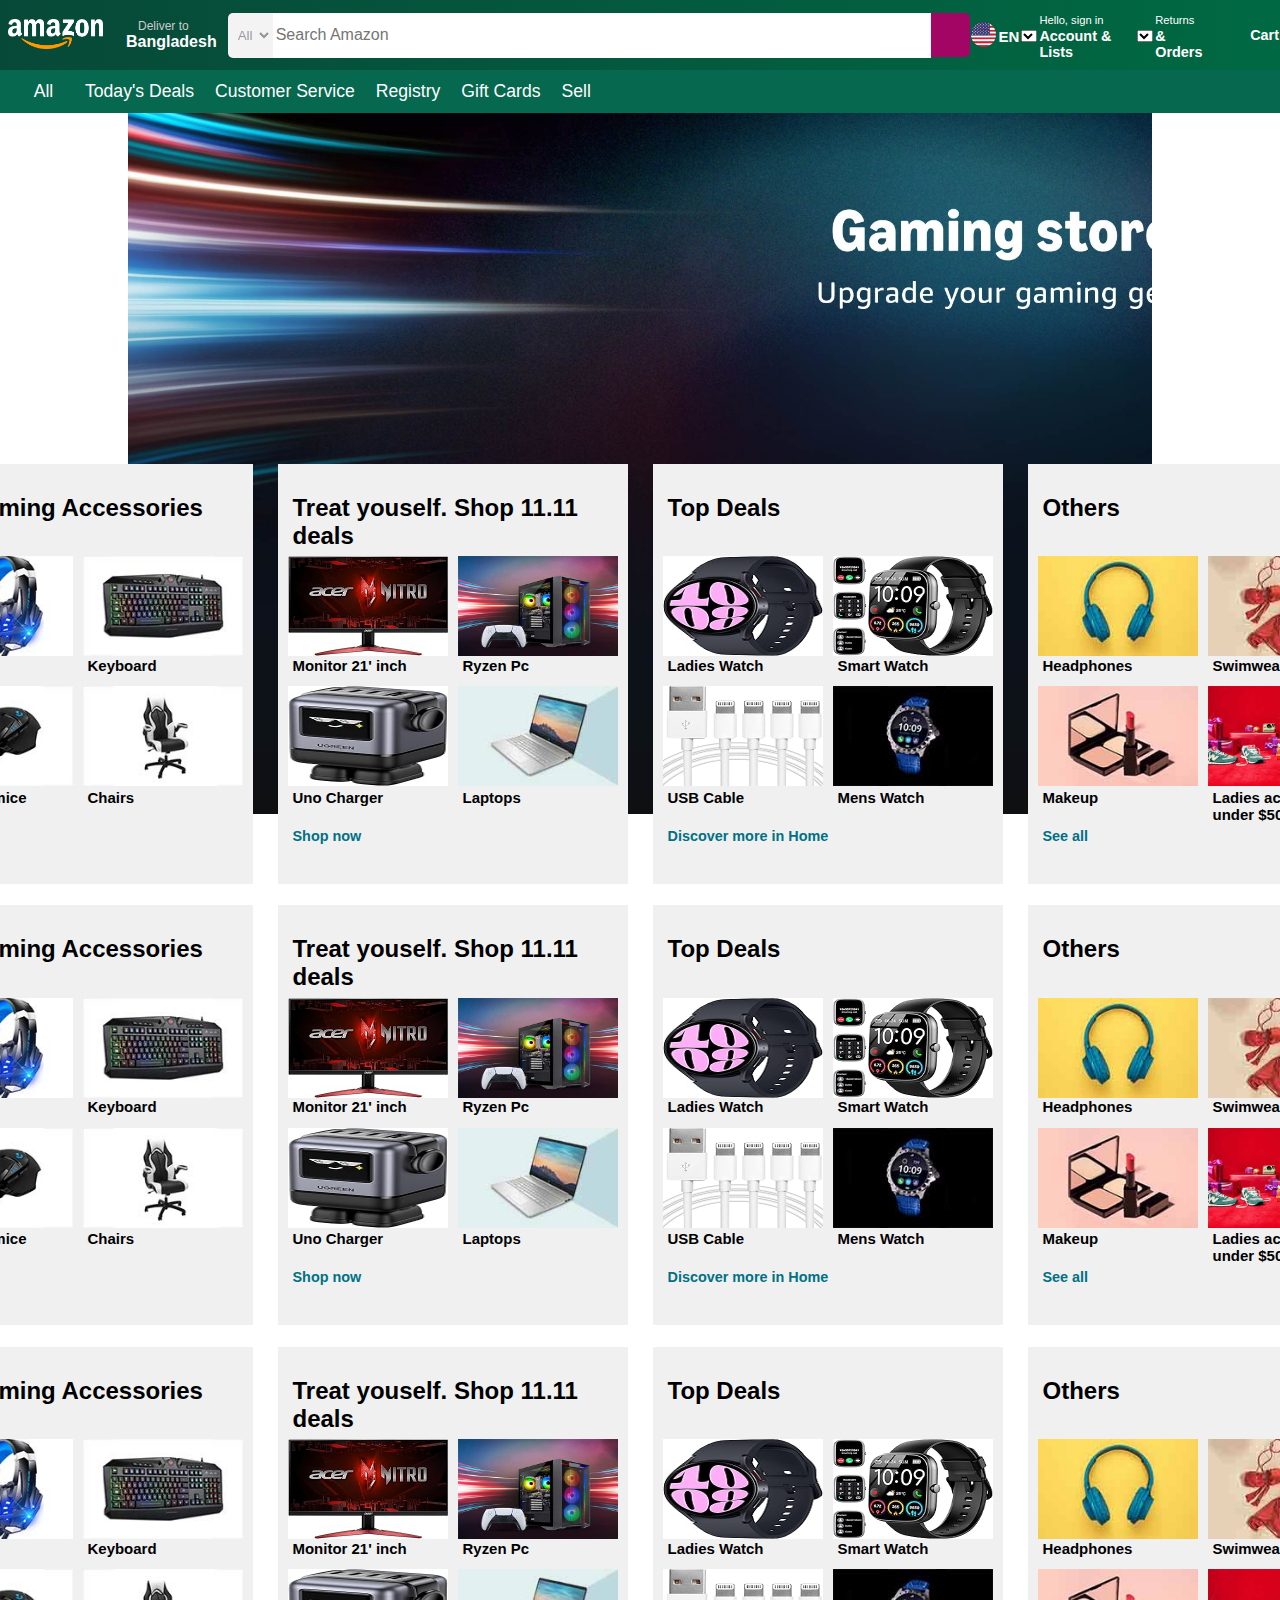
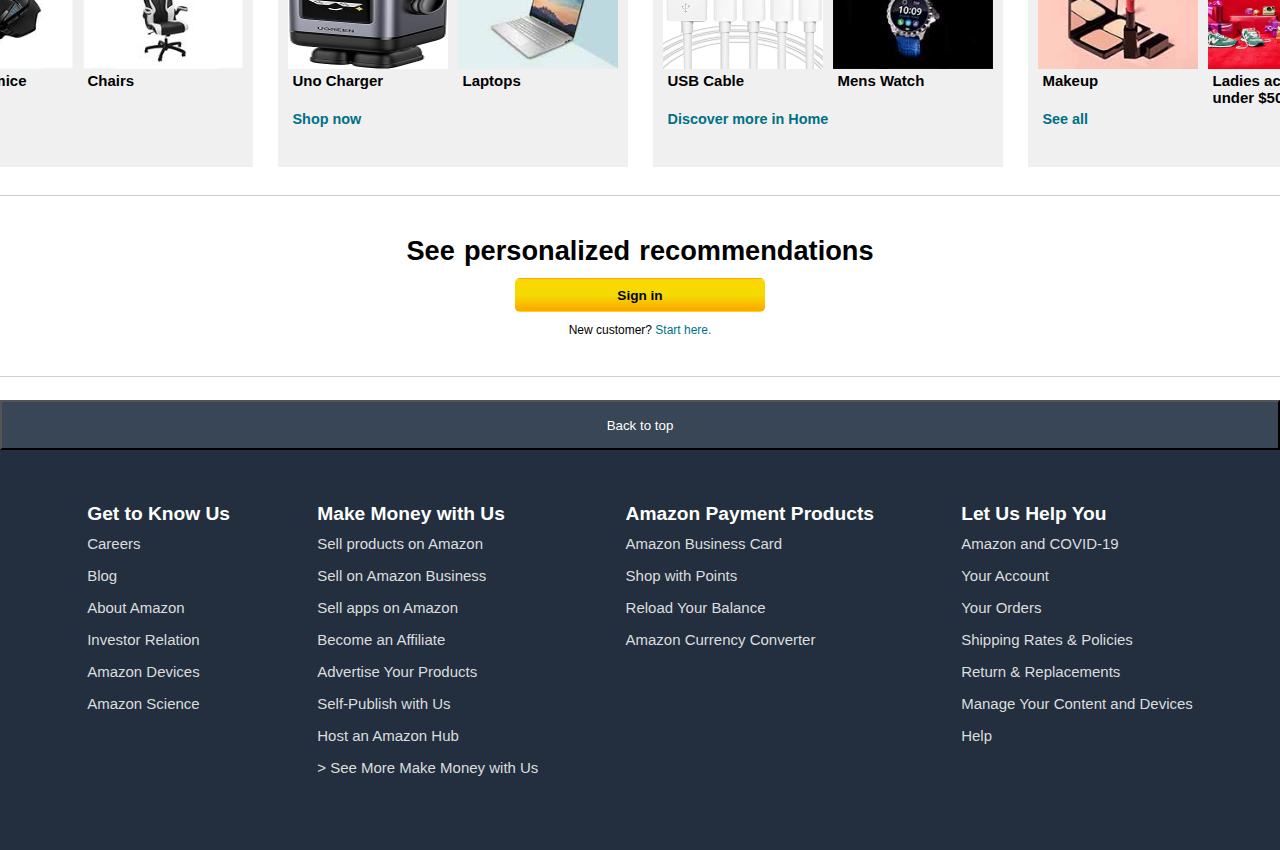
==== commit 5f845624: "footer panel-1 updated" ====
--- a/index.html
+++ b/index.html
@@ -316,9 +316,9 @@
     <!-- footer section -->
 
     <footer>
-        <div class="footer-panel1">
-            <a href="#navbar">Back to top</a>
-        </div>
+        <a href="#navbar"><button class="footer-panel1">
+            Back to top
+        </button></a>
         <div class="footer-panel2">
             <div class="footer-panel2-div">
                 <h2>Get to Know Us</h2>
--- a/style/style.css
+++ b/style/style.css
@@ -380,10 +380,15 @@
     width: 250px;
     background: linear-gradient(-180deg, rgb(253, 215, 2) , rgb(243, 219, 2), orange);
     border-radius: 5px;
+    border: 1px solid transparent;
+    text-align: center;
+    font-weight: bold;
+    font-size: 0.85rem;
+}
+
+.herosection-sign-in button:hover {
+    cursor: pointer;
     border: 1px solid orange;
-    text-align: center;
-    font-weight: bold;
-    font-size: 0.85rem;
 }
 
 .herosection-sign-in p {
@@ -463,6 +468,11 @@
     align-content: left;
     gap : 15px;
     padding: 0;
-    font-size: 0.90rem;
+    font-size: 0.937rem;
     color: #dddddd;
 }
+
+.footer-panel2-div li:hover {
+    cursor: pointer;
+    text-decoration: underline;
+}
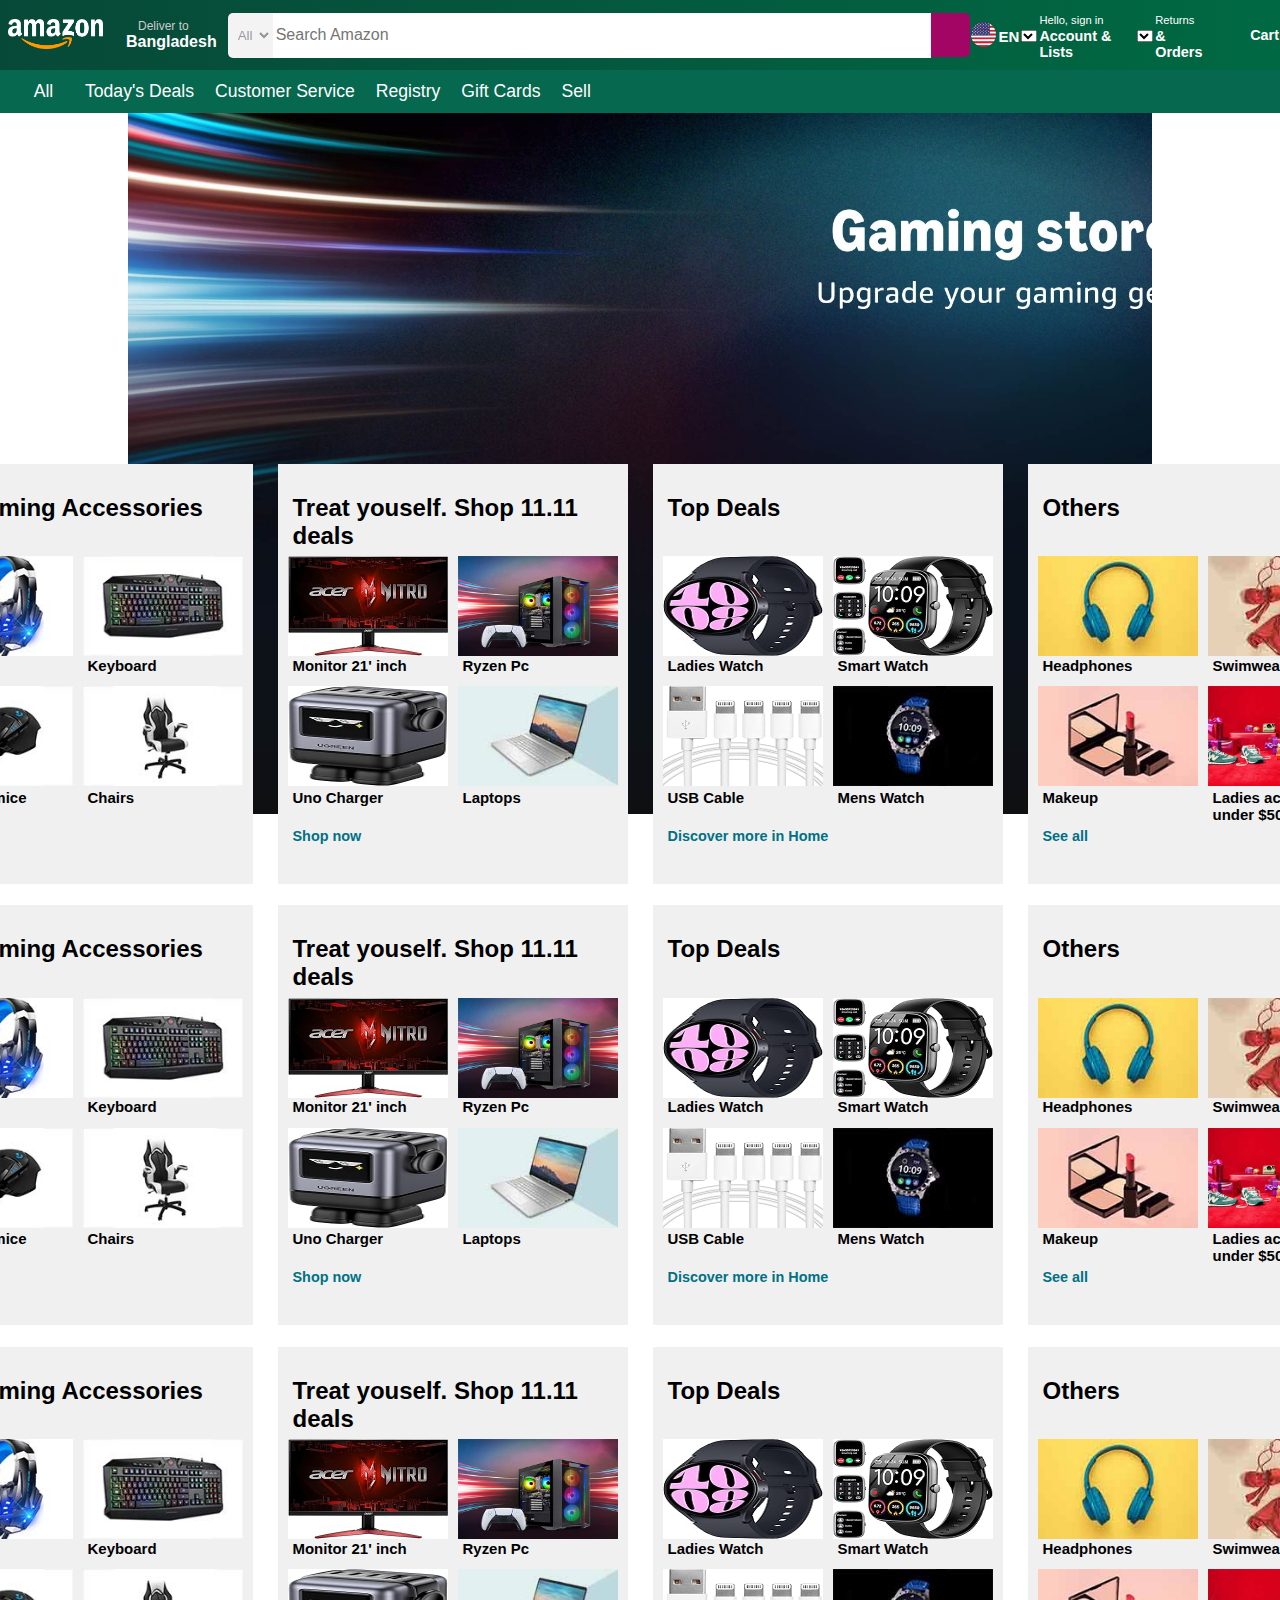
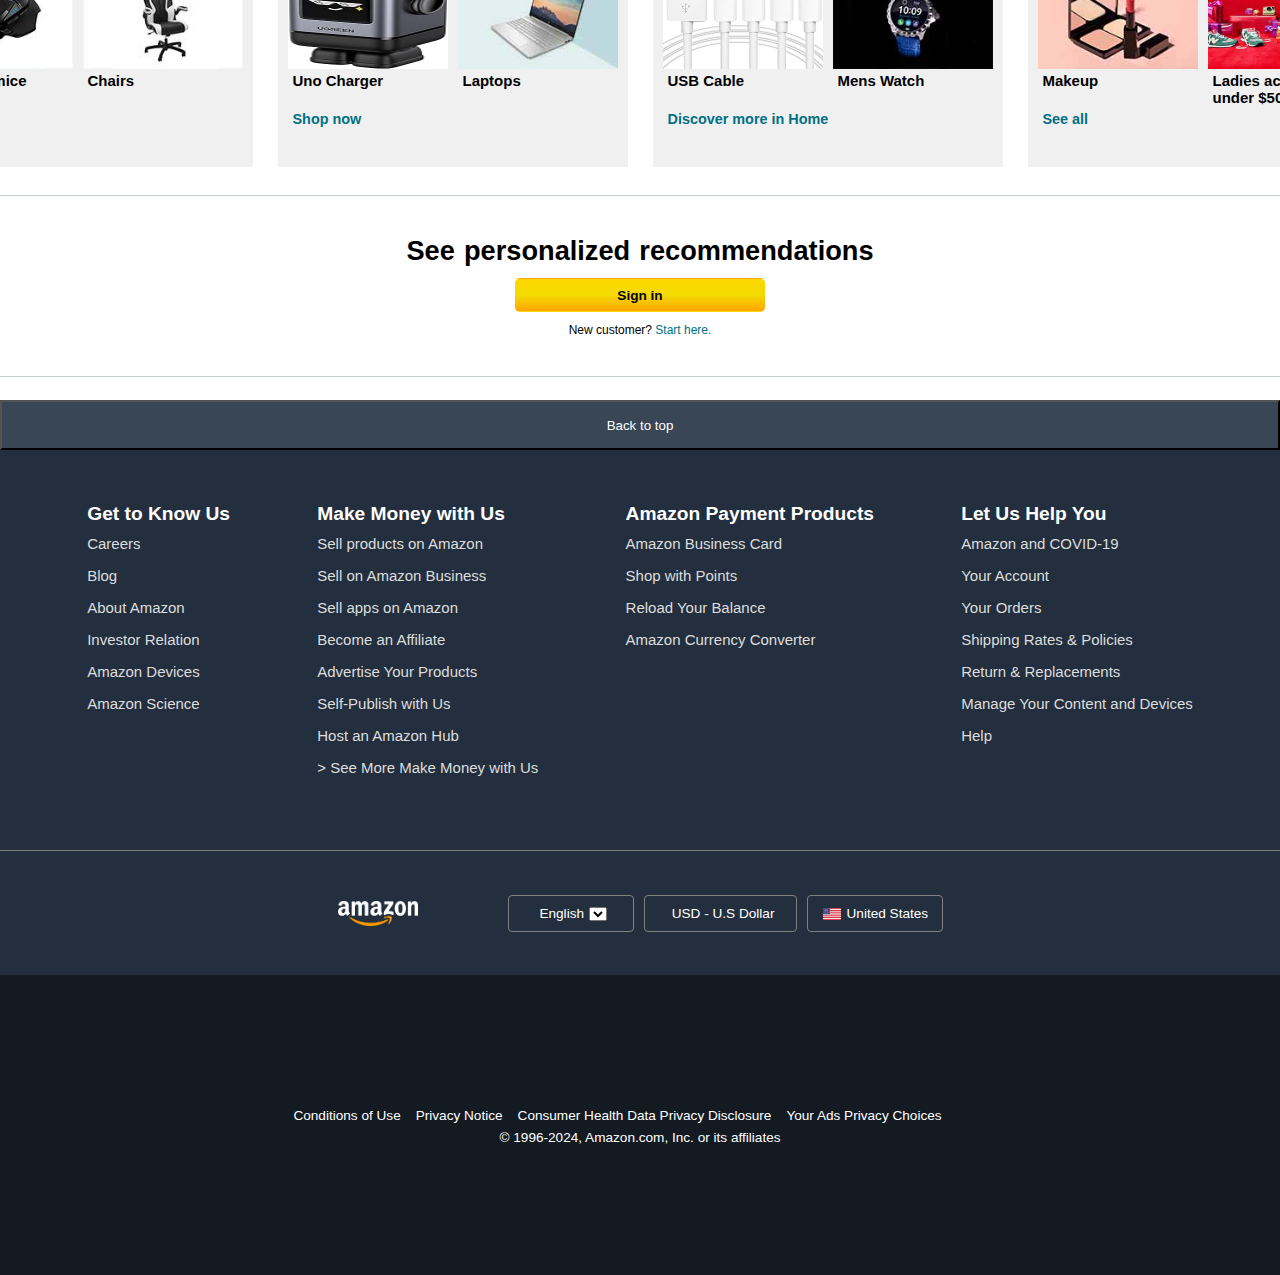
==== commit 7b50a462: "footer panel-3 and panel-4 added" ====
--- a/index.html
+++ b/index.html
@@ -366,6 +366,41 @@
                 </ul>
             </div>
         </div>
+        <div class="footer-panel3">
+            <img src="./assets/logo3_white.png" alt="">
+            <div class="footer-panel3-select-section">
+                <div class="footer-panel3-select-section-lang rect-box">
+                    <i class="fa-solid fa-globe"></i>
+                    <p>English</p>
+                    <select name="" id="">
+                        <option value=""></option>
+                        <option value=""></option>
+                    </select>
+                </div>
+                <div class="footer-panel3-select-section-currency rect-box">
+                    <i class="fa-solid fa-dollar-sign"></i>
+                    <p>USD - U.S Dollar</p>
+                </div>
+                <div class="footer-panel3-select-section-country rect-box">
+                    <img class="flag" src="./assets/usa_flag.png" alt="">
+                    <p>United States</p>
+                </div>
+            </div>
+        </div>
+        <div class="footer-panel4">
+            <div class="footer-panel4-p">
+                <p>Conditions of Use</p>
+                <p>Privacy Notice</p>
+                <p>Consumer Health Data Privacy Disclosure</p>
+                <p>Your Ads Privacy Choices</p>
+                <i class="fa-solid fa-toggle-on"></i>
+            </div>
+            <div class="footer-panel4-copyright">
+                <p>
+                    &#169; 1996-2024, Amazon.com, Inc. or its affiliates
+                </p>
+            </div>
+        </div>
     </footer>
 </body>
 </html>--- a/style/style.css
+++ b/style/style.css
@@ -476,3 +476,133 @@
     cursor: pointer;
     text-decoration: underline;
 }
+
+.footer-panel3 {
+    height: 125px;
+    width: 100%;
+    background-color: #232F3E;
+    color: white;
+    display: flex;
+    justify-content: center;
+    align-items: center;
+    position: absolute;
+    top: 2450px;
+    gap: 90px;
+    border-top: 0.5px solid gray;
+}
+
+.footer-panel3 img {
+    height: 25px;
+    width: 80px;
+    display: flex;
+    align-items: center;
+    justify-content: center;
+}
+
+.footer-panel3 img:hover {
+    cursor: pointer;
+}
+
+.footer-panel3-select-section {
+    height: 35px;
+    width: 435px;
+    display: flex;
+    align-items: center;
+    justify-content: center;
+    gap: 10px;
+}
+
+.rect-box:hover {
+    cursor: pointer;
+} 
+
+.footer-panel3-select-section-lang {
+    display: flex;
+    height: 35px;
+    width: 140px;
+    align-items: center;
+    justify-content: center;
+    gap: 5px;
+    border: 1px solid gray;
+    border-radius: 4px;
+}
+
+.footer-panel3-select-section-lang select {
+    height: 14px;
+    width: 18px;
+}
+
+.footer-panel3-select-section-currency {
+    display: flex;
+    height: 35px;
+    width: 170px;
+    align-items: center;
+    justify-content: center;
+    gap: 5px;
+    border: 1px solid gray;
+    border-radius: 4px;
+}
+
+.footer-panel3-select-section-country {
+    height: 35px;
+    width: 150px;
+    display: flex;
+    align-items: center;
+    justify-content: center;
+    gap: 5px;
+    border: 1px solid gray;
+    border-radius: 4px;
+}
+
+.footer-panel3-select-section-country img {
+    height: 12px;
+    width: 18px;
+    border: 1px solid transparent;
+}
+
+.footer-panel3-select-section p {
+    font-size: 0.85rem;
+}
+
+.footer-panel4 {
+    height: 300px;
+    width: 100%;
+    background-color: #131A22;
+    position: absolute;
+    top: 2575px;
+    display: flex;
+    flex-direction: column;
+    align-items: center;
+    justify-content: center;
+    gap: 5px;
+    color: white;
+}
+
+.footer-panel4-p {
+    display: flex;
+    align-items: center;
+    justify-content: center;
+    gap: 15px;
+    font-size: 0.85rem;
+}
+
+.footer-panel4-p p:hover {
+    cursor: pointer;
+    text-decoration: underline;
+}
+
+.footer-panel4-p i {
+    height: 20px;
+    width: 30px;
+    display: flex;
+    align-items: center;
+    justify-content: center;
+}
+
+.footer-panel4-copyright {
+    display: flex;
+    align-items: center;
+    justify-content: center;
+    font-size: 0.85rem;
+    gap: 5px;
+}